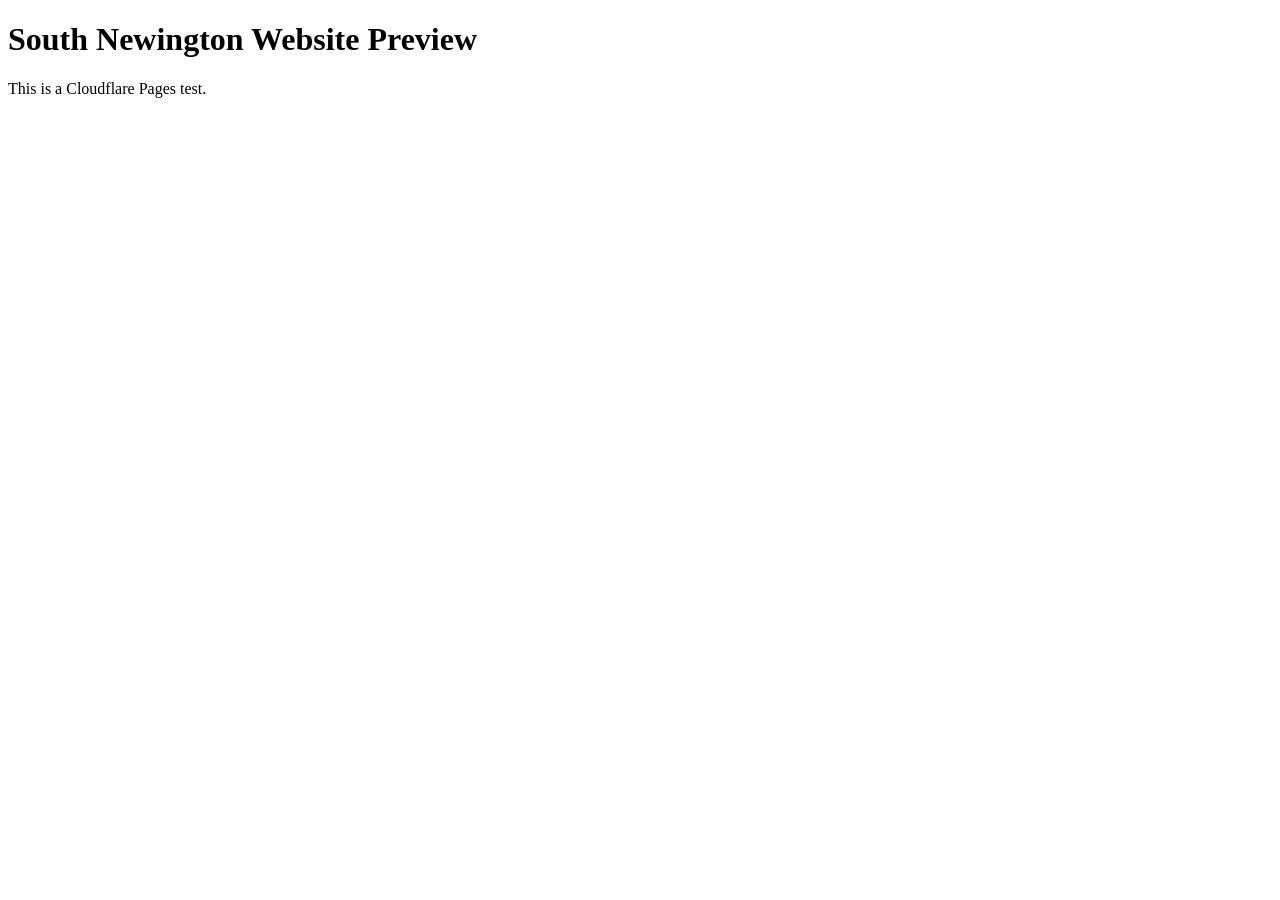
==== index.html @ db7af88c "Create index.html" ====
<!DOCTYPE html>
<html>
<head>
    <title>South Newington Website Preview</title>
</head>
<body>
    <h1>South Newington Website Preview</h1>
    <p>This is a Cloudflare Pages test.</p>
</body>
</html>
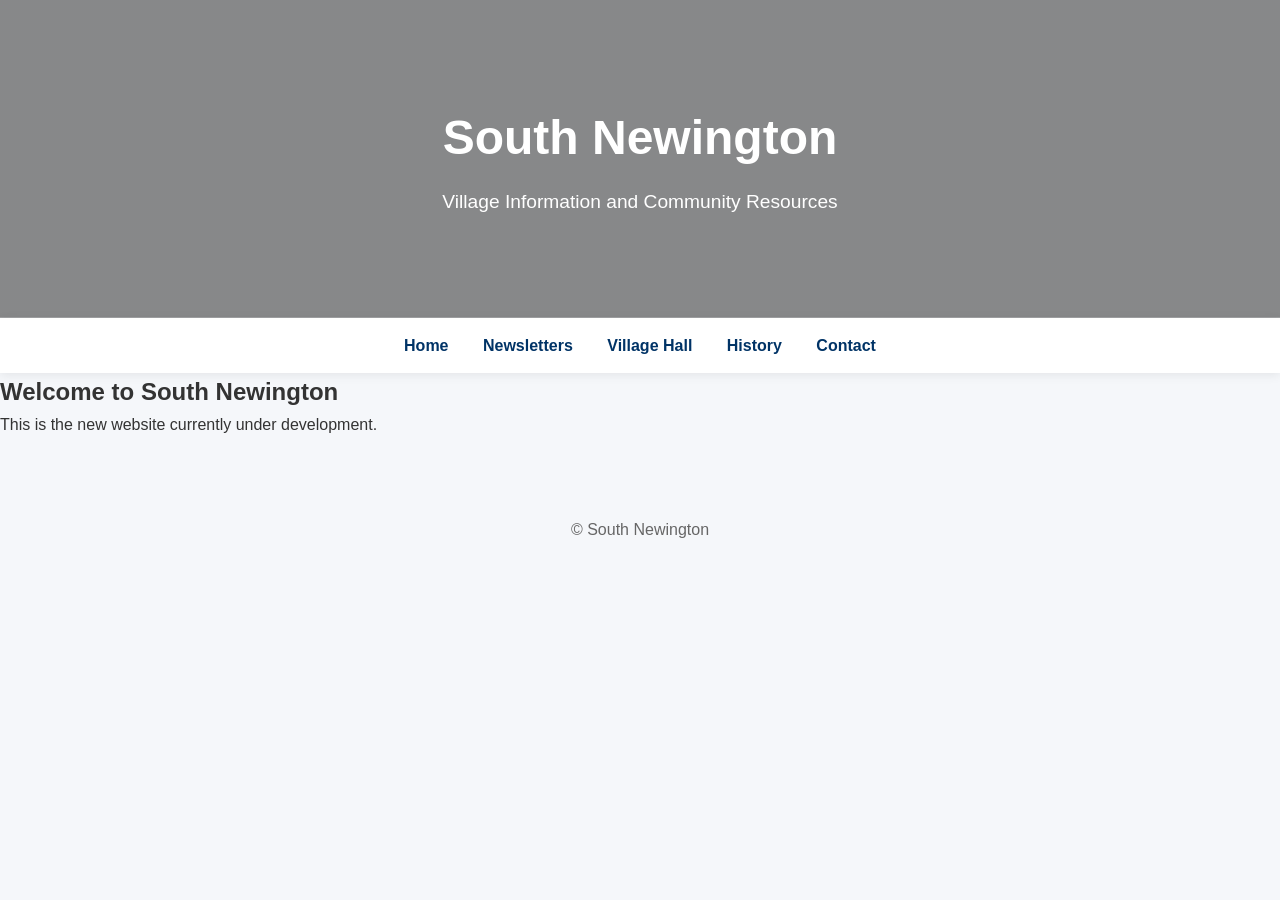
==== commit 0964a382: "Update index.html" ====
--- a/index.html
+++ b/index.html
@@ -1,10 +1,124 @@
 <!DOCTYPE html>
-<html>
+<html lang="en">
 <head>
-    <title>South Newington Website Preview</title>
+    <meta charset="UTF-8">
+    <meta name="viewport" content="width=device-width, initial-scale=1.0">
+    <title>South Newington</title>
+
+    <style>
+* {
+    margin: 0;
+    padding: 0;
+    box-sizing: border-box;
+}
+
+body {
+    font-family: "Segoe UI", Arial, sans-serif;
+    background: #f5f7fa;
+    color: #333;
+    line-height: 1.6;
+}
+
+header {
+    background: linear-gradient(
+        rgba(0, 0, 0, 0.45),
+        rgba(0, 0, 0, 0.45)
+    ),
+    url("https://images.unsplash.com/photo-1506744038136-46273834b3fb?w=1600");
+    background-size: cover;
+    background-position: center;
+    color: white;
+    text-align: center;
+    padding: 100px 20px;
+}
+
+header h1 {
+    font-size: 3rem;
+    margin-bottom: 10px;
+}
+
+header p {
+    font-size: 1.2rem;
+}
+
+nav {
+    background: white;
+    padding: 15px;
+    text-align: center;
+    box-shadow: 0 2px 10px rgba(0,0,0,0.08);
+    position: sticky;
+    top: 0;
+}
+
+nav a {
+    color: #003366;
+    text-decoration: none;
+    font-weight: 600;
+    margin: 0 15px;
+}
+
+nav a:hover {
+    color: #0078d4;
+}
+
+.container {
+    max-width: 1200px;
+    margin: 40px auto;
+    padding: 0 20px;
+}
+
+.card {
+    background: white;
+    border-radius: 12px;
+    padding: 30px;
+    box-shadow: 0 4px 20px rgba(0,0,0,0.08);
+}
+
+footer {
+    text-align: center;
+    margin-top: 50px;
+    padding: 30px;
+    color: #666;
+}
+
+@media (max-width: 768px) {
+    header h1 {
+        font-size: 2rem;
+    }
+
+    nav a {
+        display: block;
+        margin: 10px 0;
+    }
+}
+</style>
+    
 </head>
 <body>
-    <h1>South Newington Website Preview</h1>
-    <p>This is a Cloudflare Pages test.</p>
+
+<header>
+    <h1>South Newington</h1>
+    <p>Village Information and Community Resources</p>
+</header>
+
+<nav>
+    <a href="/">Home</a>
+    <a href="newsletters.html">Newsletters</a>
+    <a href="village-hall.html">Village Hall</a>
+    <a href="history.html">History</a>
+    <a href="contact.html">Contact</a>
+</nav>
+
+<div class="hero">
+    <h2>Welcome to South Newington</h2>
+    <p>
+        This is the new website currently under development.
+    </p>
+</div>
+
+<footer>
+    © South Newington
+</footer>
+
 </body>
 </html>
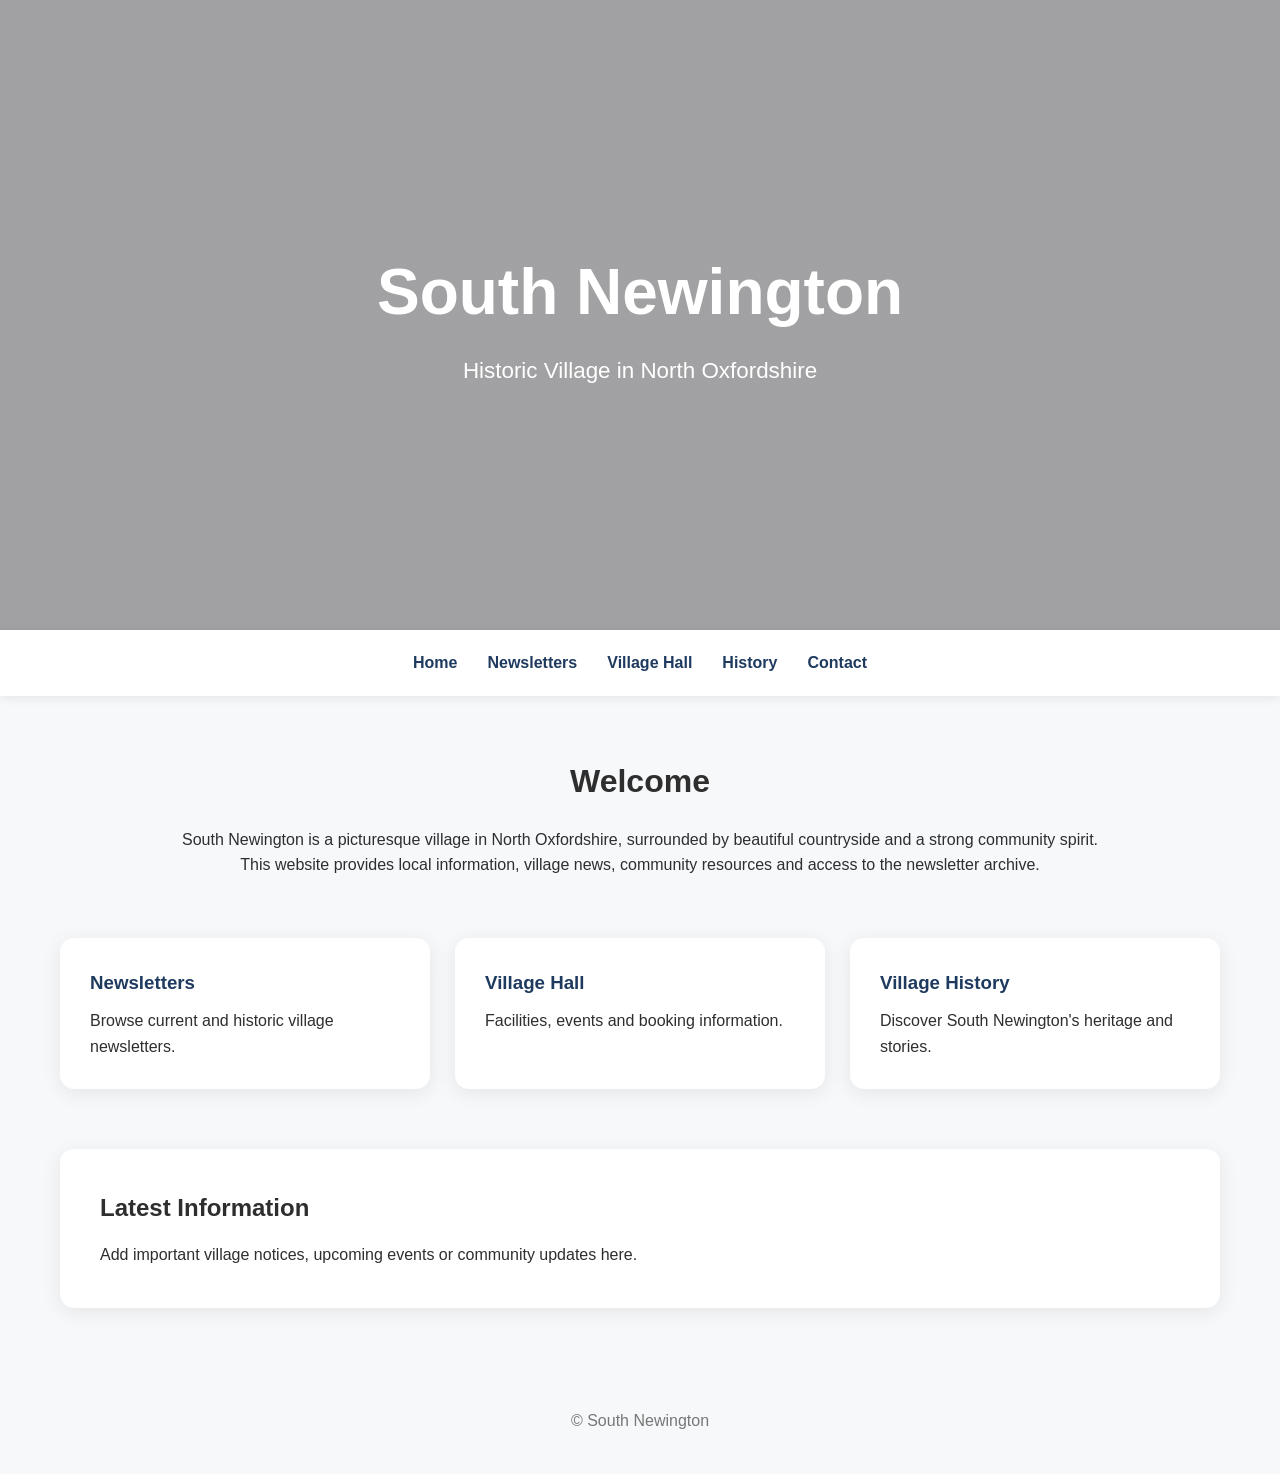
==== commit 5a3fa77f: "index and css Created homepage and css" ====
--- a/index.html
+++ b/index.html
@@ -5,120 +5,79 @@
     <meta name="viewport" content="width=device-width, initial-scale=1.0">
     <title>South Newington</title>
 
-    <style>
-* {
-    margin: 0;
-    padding: 0;
-    box-sizing: border-box;
-}
+    <link rel="stylesheet" href="css/style.css">
+</head>
 
-body {
-    font-family: "Segoe UI", Arial, sans-serif;
-    background: #f5f7fa;
-    color: #333;
-    line-height: 1.6;
-}
-
-header {
-    background: linear-gradient(
-        rgba(0, 0, 0, 0.45),
-        rgba(0, 0, 0, 0.45)
-    ),
-    url("https://images.unsplash.com/photo-1506744038136-46273834b3fb?w=1600");
-    background-size: cover;
-    background-position: center;
-    color: white;
-    text-align: center;
-    padding: 100px 20px;
-}
-
-header h1 {
-    font-size: 3rem;
-    margin-bottom: 10px;
-}
-
-header p {
-    font-size: 1.2rem;
-}
-
-nav {
-    background: white;
-    padding: 15px;
-    text-align: center;
-    box-shadow: 0 2px 10px rgba(0,0,0,0.08);
-    position: sticky;
-    top: 0;
-}
-
-nav a {
-    color: #003366;
-    text-decoration: none;
-    font-weight: 600;
-    margin: 0 15px;
-}
-
-nav a:hover {
-    color: #0078d4;
-}
-
-.container {
-    max-width: 1200px;
-    margin: 40px auto;
-    padding: 0 20px;
-}
-
-.card {
-    background: white;
-    border-radius: 12px;
-    padding: 30px;
-    box-shadow: 0 4px 20px rgba(0,0,0,0.08);
-}
-
-footer {
-    text-align: center;
-    margin-top: 50px;
-    padding: 30px;
-    color: #666;
-}
-
-@media (max-width: 768px) {
-    header h1 {
-        font-size: 2rem;
-    }
-
-    nav a {
-        display: block;
-        margin: 10px 0;
-    }
-}
-</style>
-    
-</head>
 <body>
 
-<header>
-    <h1>South Newington</h1>
-    <p>Village Information and Community Resources</p>
-</header>
+    <header class="hero">
+        <div class="hero-content">
+            <h1>South Newington</h1>
+            <p>Historic Village in North Oxfordshire</p>
+        </div>
+    </header>
 
-<nav>
-    <a href="/">Home</a>
-    <a href="newsletters.html">Newsletters</a>
-    <a href="village-hall.html">Village Hall</a>
-    <a href="history.html">History</a>
-    <a href="contact.html">Contact</a>
-</nav>
+    <nav>
+        <a href="index.html">Home</a>
+        <a href="newsletters.html">Newsletters</a>
+        <a href="village-hall.html">Village Hall</a>
+        <a href="history.html">History</a>
+        <a href="contact.html">Contact</a>
+    </nav>
 
-<div class="hero">
-    <h2>Welcome to South Newington</h2>
-    <p>
-        This is the new website currently under development.
-    </p>
-</div>
+    <main>
 
-<footer>
-    © South Newington
-</footer>
+        <section class="intro">
+            <h2>Welcome</h2>
+
+            <p>
+                South Newington is a picturesque village in North Oxfordshire,
+                surrounded by beautiful countryside and a strong community spirit.
+            </p>
+
+            <p>
+                This website provides local information, village news,
+                community resources and access to the newsletter archive.
+            </p>
+        </section>
+
+
+        <section class="cards">
+
+            <a href="newsletters.html" class="card">
+                <h3>Newsletters</h3>
+                <p>Browse current and historic village newsletters.</p>
+            </a>
+
+            <a href="village-hall.html" class="card">
+                <h3>Village Hall</h3>
+                <p>Facilities, events and booking information.</p>
+            </a>
+
+            <a href="history.html" class="card">
+                <h3>Village History</h3>
+                <p>Discover South Newington's heritage and stories.</p>
+            </a>
+
+        </section>
+
+
+        <section class="highlight">
+
+            <h2>Latest Information</h2>
+
+            <p>
+                Add important village notices, upcoming events
+                or community updates here.
+            </p>
+
+        </section>
+
+    </main>
+
+    <footer>
+        &copy; South Newington
+    </footer>
 
 </body>
 </html>
--- a/css/style.css
+++ b/css/style.css
@@ -0,0 +1,244 @@
+/* =====================================================
+   SOUTH NEWINGTON
+   ===================================================== */
+
+:root {
+
+    --primary: #1e3a5f;
+    --secondary: #5c7a5d;
+    --light: #f7f8fa;
+    --dark: #2e2e2e;
+    --white: #ffffff;
+
+}
+
+* {
+    margin: 0;
+    padding: 0;
+    box-sizing: border-box;
+}
+
+body {
+
+    font-family: "Segoe UI", Arial, sans-serif;
+    background: var(--light);
+    color: var(--dark);
+    line-height: 1.6;
+
+}
+
+
+/* =====================================================
+   HERO
+   ===================================================== */
+
+.hero {
+
+    height: 70vh;
+
+    background:
+        linear-gradient(
+            rgba(0,0,0,0.35),
+            rgba(0,0,0,0.35)
+        ),
+        url("../images/hero.jpg");
+
+    background-size: cover;
+    background-position: center;
+
+    display: flex;
+    align-items: center;
+    justify-content: center;
+
+    text-align: center;
+    color: white;
+
+}
+
+.hero-content h1 {
+
+    font-size: 4rem;
+    margin-bottom: 10px;
+
+}
+
+.hero-content p {
+
+    font-size: 1.4rem;
+
+}
+
+
+/* =====================================================
+   NAVIGATION
+   ===================================================== */
+
+nav {
+
+    background: white;
+
+    display: flex;
+    justify-content: center;
+    gap: 30px;
+
+    padding: 20px;
+
+    box-shadow: 0 2px 10px rgba(0,0,0,0.08);
+
+}
+
+nav a {
+
+    text-decoration: none;
+    color: var(--primary);
+    font-weight: 600;
+
+}
+
+nav a:hover {
+
+    color: #4285f4;
+
+}
+
+
+/* =====================================================
+   CONTENT
+   ===================================================== */
+
+main {
+
+    max-width: 1200px;
+    margin: auto;
+    padding: 60px 20px;
+
+}
+
+.intro {
+
+    text-align: center;
+    margin-bottom: 60px;
+
+}
+
+.intro h2 {
+
+    margin-bottom: 20px;
+    font-size: 2rem;
+
+}
+
+
+/* =====================================================
+   CARDS
+   ===================================================== */
+
+.cards {
+
+    display: grid;
+
+    grid-template-columns:
+        repeat(
+            auto-fit,
+            minmax(250px, 1fr)
+        );
+
+    gap: 25px;
+
+    margin-bottom: 60px;
+}
+
+.card {
+
+    background: white;
+
+    border-radius: 14px;
+
+    padding: 30px;
+
+    text-decoration: none;
+    color: inherit;
+
+    box-shadow:
+        0 4px 20px rgba(0,0,0,0.08);
+
+    transition: 0.3s;
+
+}
+
+.card:hover {
+
+    transform: translateY(-5px);
+
+    box-shadow:
+        0 10px 30px rgba(0,0,0,0.12);
+
+}
+
+.card h3 {
+
+    margin-bottom: 10px;
+    color: var(--primary);
+
+}
+
+
+/* =====================================================
+   HIGHLIGHT
+   ===================================================== */
+
+.highlight {
+
+    background: white;
+
+    padding: 40px;
+
+    border-radius: 14px;
+
+    box-shadow:
+        0 4px 20px rgba(0,0,0,0.08);
+
+}
+
+.highlight h2 {
+
+    margin-bottom: 15px;
+
+}
+
+
+/* =====================================================
+   FOOTER
+   ===================================================== */
+
+footer {
+
+    text-align: center;
+
+    padding: 40px;
+
+    color: #777;
+
+}
+
+
+/* =====================================================
+   MOBILE
+   ===================================================== */
+
+@media (max-width: 768px) {
+
+    .hero-content h1 {
+
+        font-size: 2.5rem;
+
+    }
+
+    nav {
+
+        flex-wrap: wrap;
+        gap: 15px;
+
+    }
+
+}
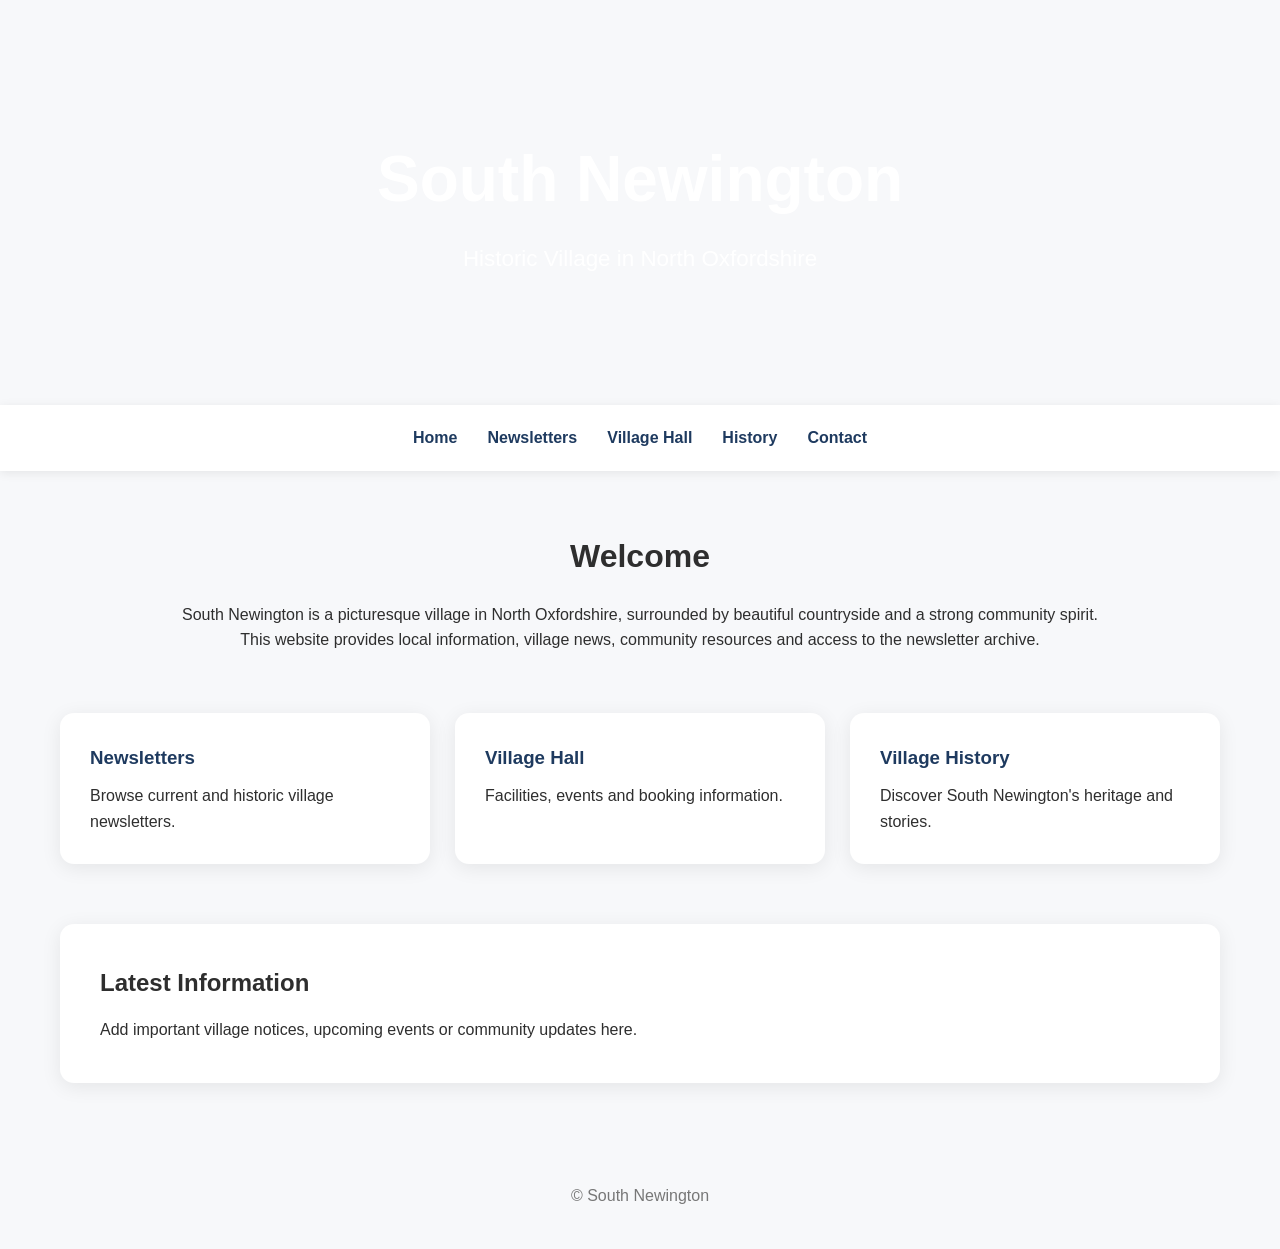
==== commit aa0c1fa6: "Update to index and css for the slideshow, with captions and new images." ====
--- a/index.html
+++ b/index.html
@@ -11,6 +11,21 @@
 <body>
 
     <header class="hero">
+        <div class="slideshow">
+            <div class="slide">
+                <div class="caption">St Peter's Church</div>
+            </div>
+            <div class="slide">
+                <div class="caption">Village Green</div>
+            </div>
+            <div class="slide">
+                <div class="caption">Village Hall</div>
+            </div>
+            <div class="slide">
+                <div class="caption">Life in the Village</div>
+            </div>
+        </div>
+
         <div class="hero-content">
             <h1>South Newington</h1>
             <p>Historic Village in North Oxfordshire</p>
--- a/css/style.css
+++ b/css/style.css
@@ -34,40 +34,158 @@
 
 .hero {
 
-    height: 70vh;
-
-    background:
-        linear-gradient(
-            rgba(0,0,0,0.35),
-            rgba(0,0,0,0.35)
-        ),
-        url("../images/hero.jpg");
+    position: relative;
+
+    height: 45vh;
+    min-height: 350px;
+
+    overflow: hidden;
+
+    display: flex;
+    justify-content: center;
+    align-items: center;
+
+    color: white;
+    text-align: center;
+
+}
+
+.hero-content {
+
+    position: relative;
+    z-index: 10;
+
+}
+
+.hero-content h1 {
+
+    font-size: 4rem;
+    margin-bottom: 10px;
+
+}
+
+.hero-content p {
+
+    font-size: 1.4rem;
+
+}
+
+/* =====================================================
+   SLIDESHOW
+   ===================================================== */
+
+
+.caption {
+
+    position: absolute;
+
+    bottom: 30px;
+    left: 30px;
+
+    color: white;
+
+    font-size: 1.1rem;
+
+    padding: 8px 14px;
+
+    background: rgba(0,0,0,0.4);
+
+    backdrop-filter: blur(6px);
+
+    border-radius: 20px;
+
+}
+
+.slideshow {
+
+    position: absolute;
+    inset: 0;
+
+}
+
+.slide {
+
+    position: absolute;
+    inset: 0;
 
     background-size: cover;
     background-position: center;
 
-    display: flex;
-    align-items: center;
-    justify-content: center;
-
-    text-align: center;
-    color: white;
-
-}
-
-.hero-content h1 {
-
-    font-size: 4rem;
-    margin-bottom: 10px;
-
-}
-
-.hero-content p {
-
-    font-size: 1.4rem;
-
-}
-
+    opacity: 0;
+
+    animation: fadeShow 24s infinite;
+
+}
+
+/* Dark overlay */
+
+.slide::after {
+
+    content: "";
+
+    position: absolute;
+    inset: 0;
+
+    background: rgba(0,0,0,0.35);
+
+}
+
+.slide:nth-child(1) {
+
+    background-image: url("../images/hero1.jpg");
+
+    animation-delay: 0s;
+
+}
+
+.slide:nth-child(2) {
+
+    background-image: url("../images/hero2.jpg");
+
+    animation-delay: 6s;
+
+}
+
+.slide:nth-child(3) {
+
+    background-image: url("../images/hero3.png");
+
+    animation-delay: 12s;
+
+}
+
+.slide:nth-child(4) {
+
+    background-image: url("../images/hero4.jpg");
+
+    animation-delay: 18s;
+
+}
+
+
+@keyframes fadeShow {
+
+    0% {
+        opacity: 0;
+    }
+
+    8% {
+        opacity: 1;
+    }
+
+    25% {
+        opacity: 1;
+    }
+
+    33% {
+        opacity: 0;
+    }
+
+    100% {
+        opacity: 0;
+    }
+
+}
 
 /* =====================================================
    NAVIGATION
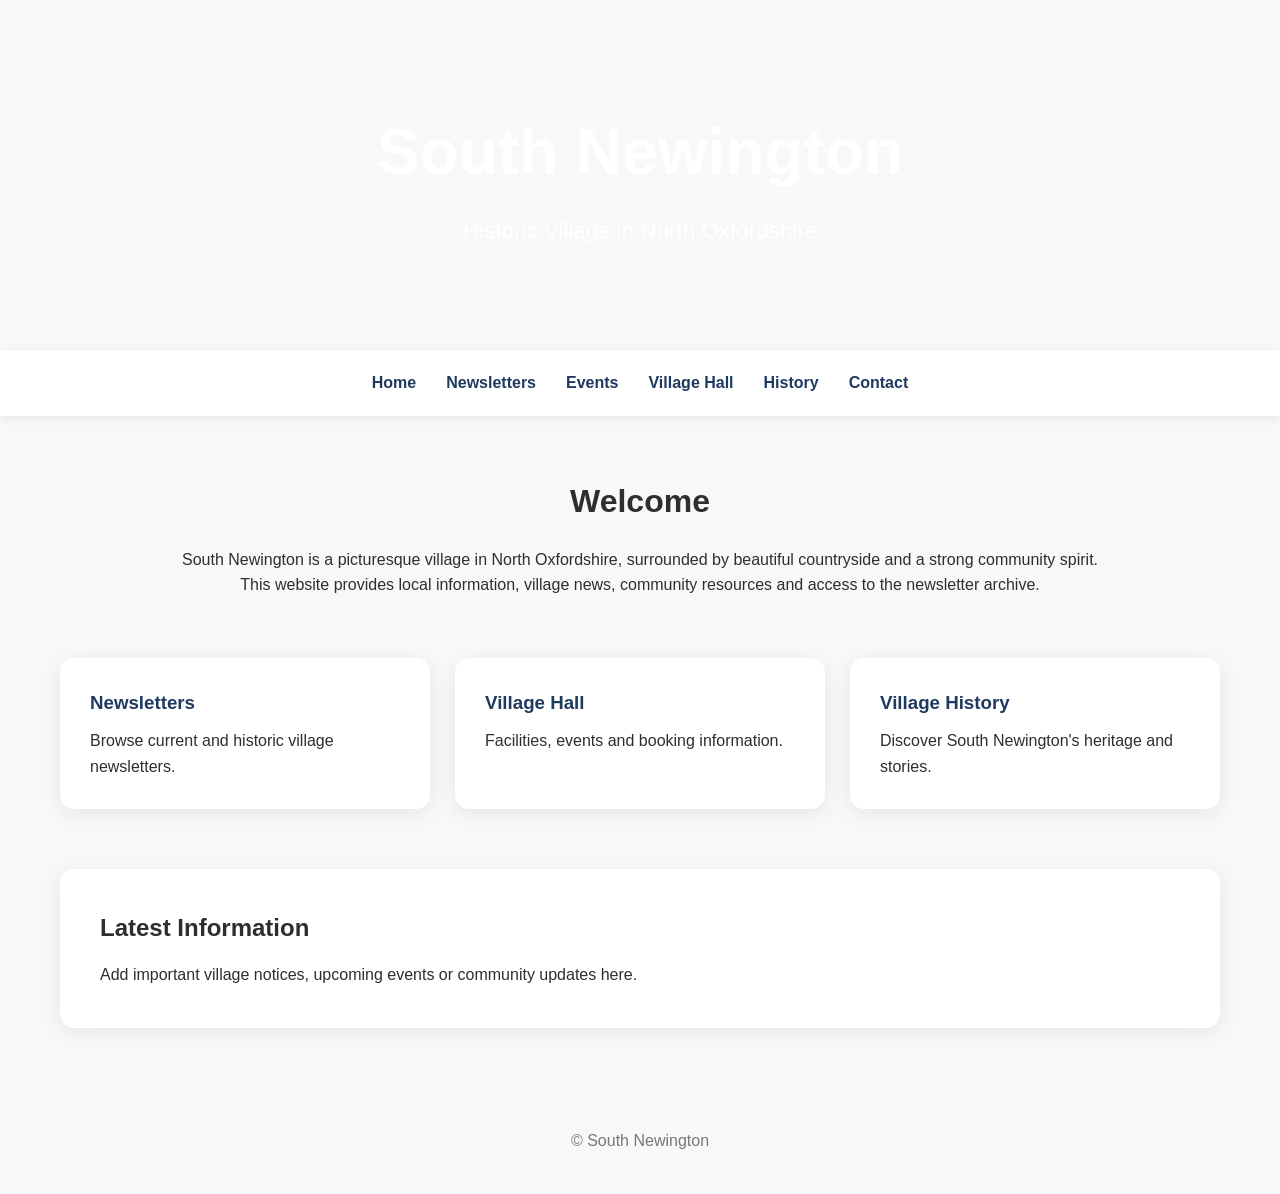
==== commit f53a4232: "adding events.html page and updating navigation links in index.html and events.html" ====
--- a/index.html
+++ b/index.html
@@ -16,13 +16,13 @@
                 <div class="caption">St Peter's Church</div>
             </div>
             <div class="slide">
-                <div class="caption">Village Green</div>
-            </div>
-            <div class="slide">
-                <div class="caption">Village Hall</div>
+                <div class="caption">The Village Pub</div>
             </div>
             <div class="slide">
                 <div class="caption">Life in the Village</div>
+            </div>
+            <div class="slide">
+                <div class="caption">Historic South Newington</div>
             </div>
         </div>
 
@@ -35,6 +35,7 @@
     <nav>
         <a href="index.html">Home</a>
         <a href="newsletters.html">Newsletters</a>
+        <a href="events.html">Events</a>
         <a href="village-hall.html">Village Hall</a>
         <a href="history.html">History</a>
         <a href="contact.html">Contact</a>
--- a/css/style.css
+++ b/css/style.css
@@ -36,7 +36,7 @@
 
     position: relative;
 
-    height: 45vh;
+    height: 35vh;
     min-height: 350px;
 
     overflow: hidden;
